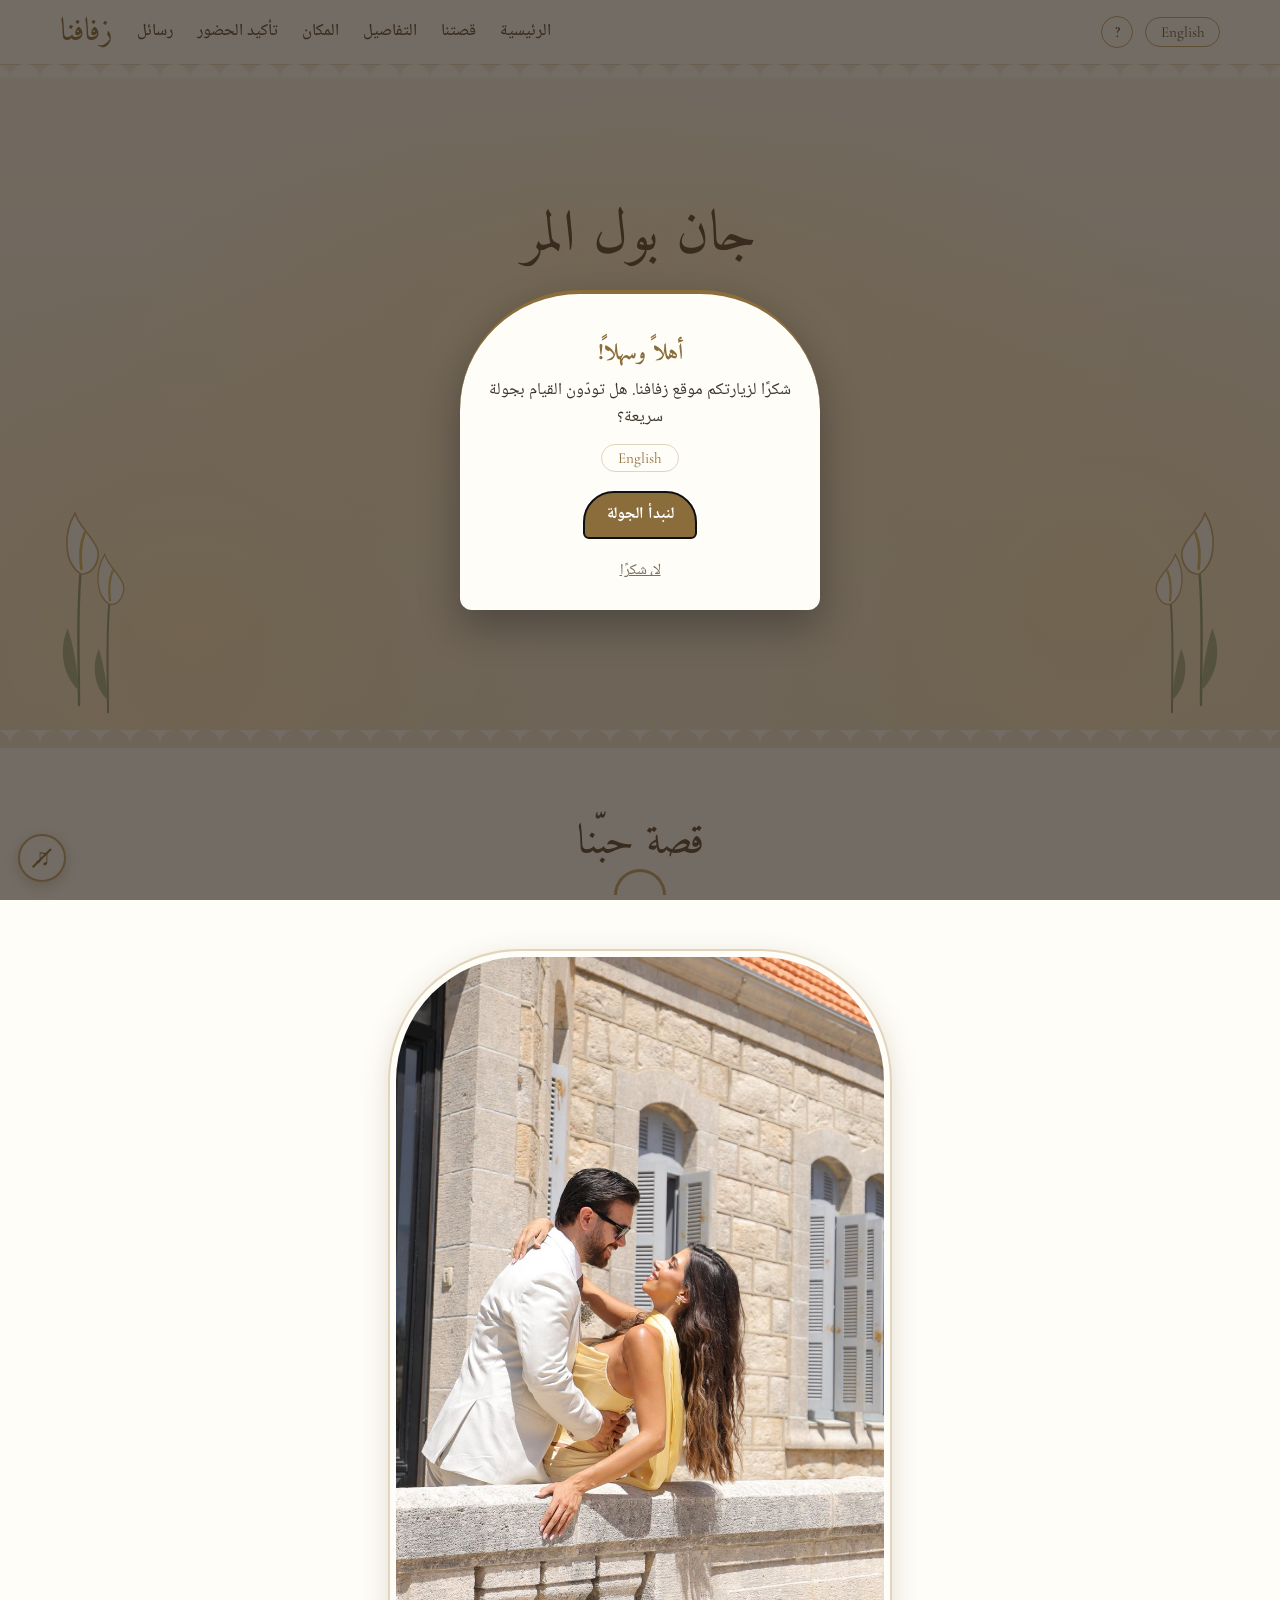
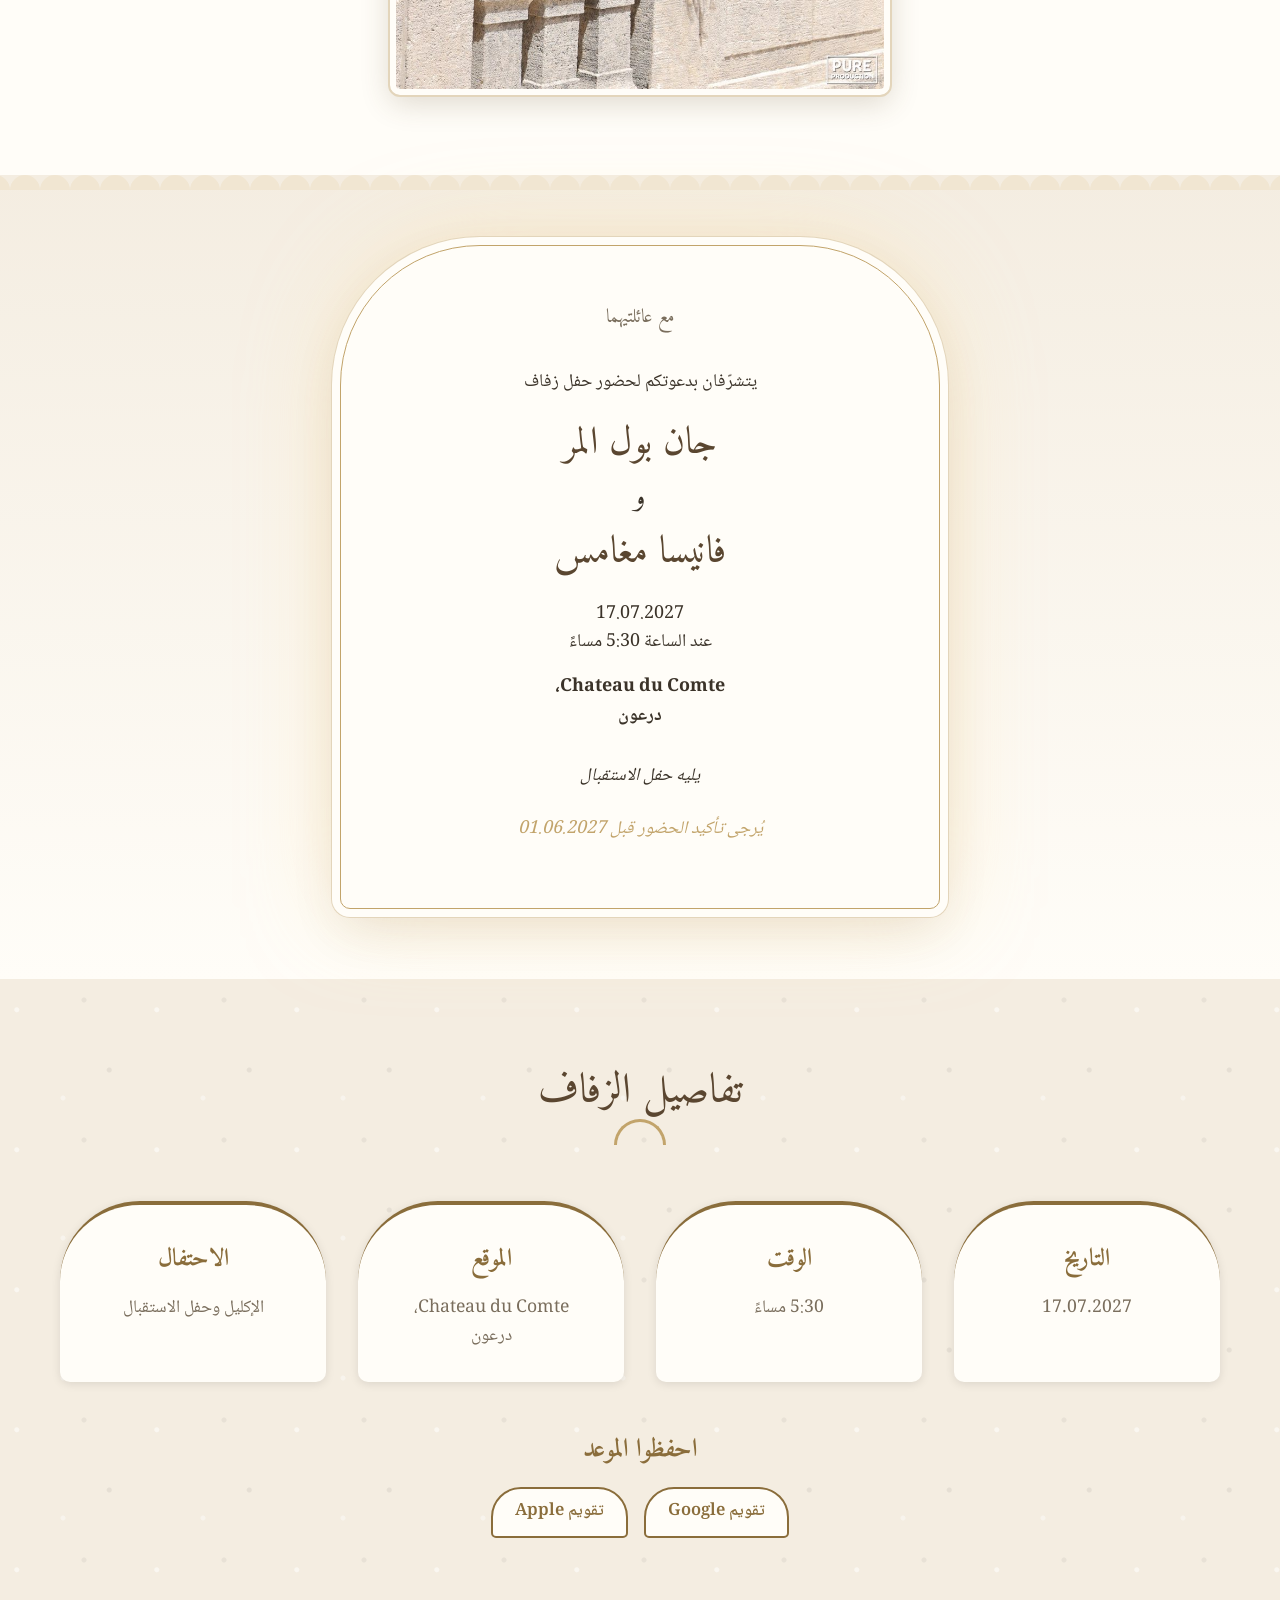
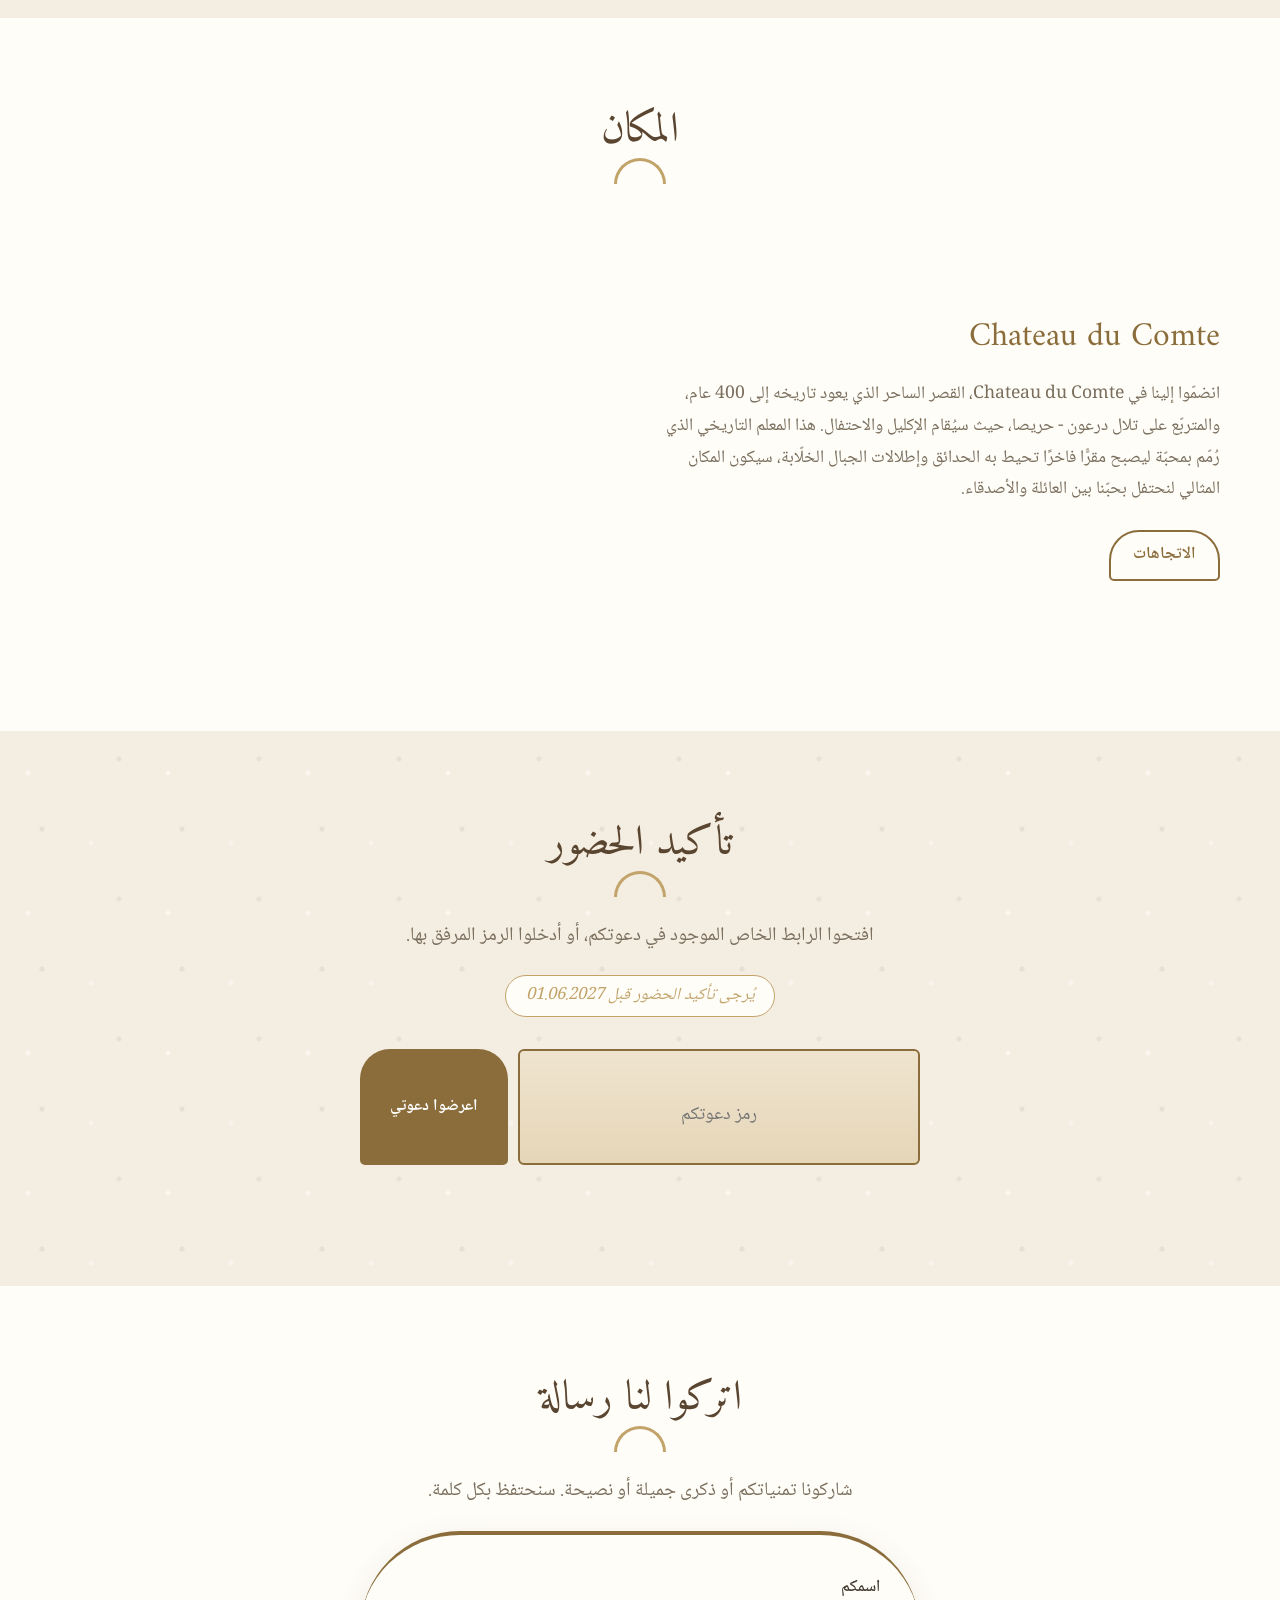
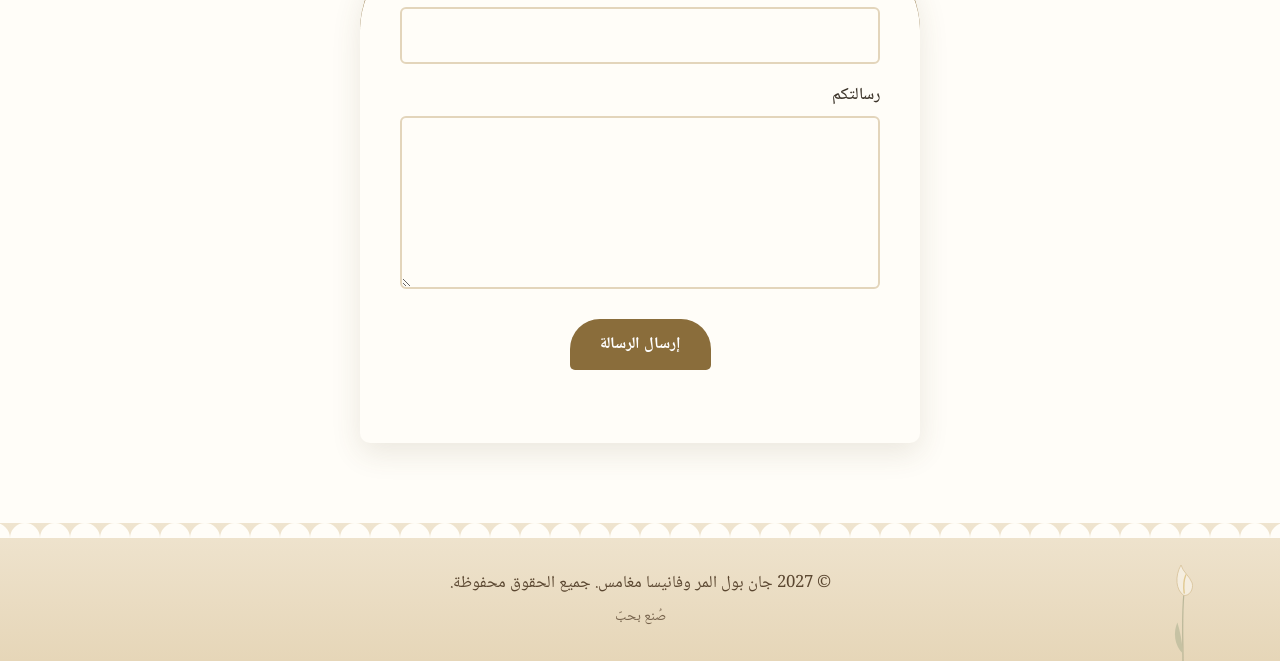
==== ar/index.html @ 6919ba1e "Add /en/ and /ar/ links that open the site in that language They keep the invitation code (?i=...) a" ====
<!DOCTYPE html>
<html lang="ar" dir="rtl">
<head>
    <meta charset="UTF-8">
    <meta name="viewport" content="width=device-width, initial-scale=1.0">
    <title>جان بول وفانيسا - 17.07.2027</title>
    <!-- Link preview (WhatsApp, etc.) for /ar/ links -->
    <meta name="description" content="سنتزوّج! افتحوا دعوتكم وأكّدوا حضوركم قبل 01.06.2027.">
    <meta property="og:type" content="website">
    <meta property="og:url" content="https://www.vanessaandjeanpaulelmurr.com/ar/">
    <meta property="og:title" content="جان بول وفانيسا - 17.07.2027">
    <meta property="og:description" content="سنتزوّج! افتحوا دعوتكم وأكّدوا حضوركم قبل 01.06.2027.">
    <meta property="og:image" content="https://www.vanessaandjeanpaulelmurr.com/images/og-preview.jpg">
    <meta property="og:image:width" content="1200">
    <meta property="og:image:height" content="630">
    <meta name="twitter:card" content="summary_large_image">
    <meta name="robots" content="noindex">
    <meta name="theme-color" content="#fbf8f2">
    <script>
        // Open the site in this language, keeping the invitation code (?i=...).
        var params = new URLSearchParams(location.search);
        params.set('lang', 'ar');
        location.replace('/?' + params.toString() + location.hash);
    </script>
    <style>
        body { margin: 0; min-height: 100vh; display: flex; align-items: center; justify-content: center;
               background: #fbf8f2; color: #5a4630; font: 1.2rem Georgia, serif; text-align: center; }
        a { color: #8a6d3b; }
    </style>
</head>
<body>
    <p>جارٍ فتح دعوتكم…<br><a href="/?lang=ar">متابعة</a></p>
</body>
</html>
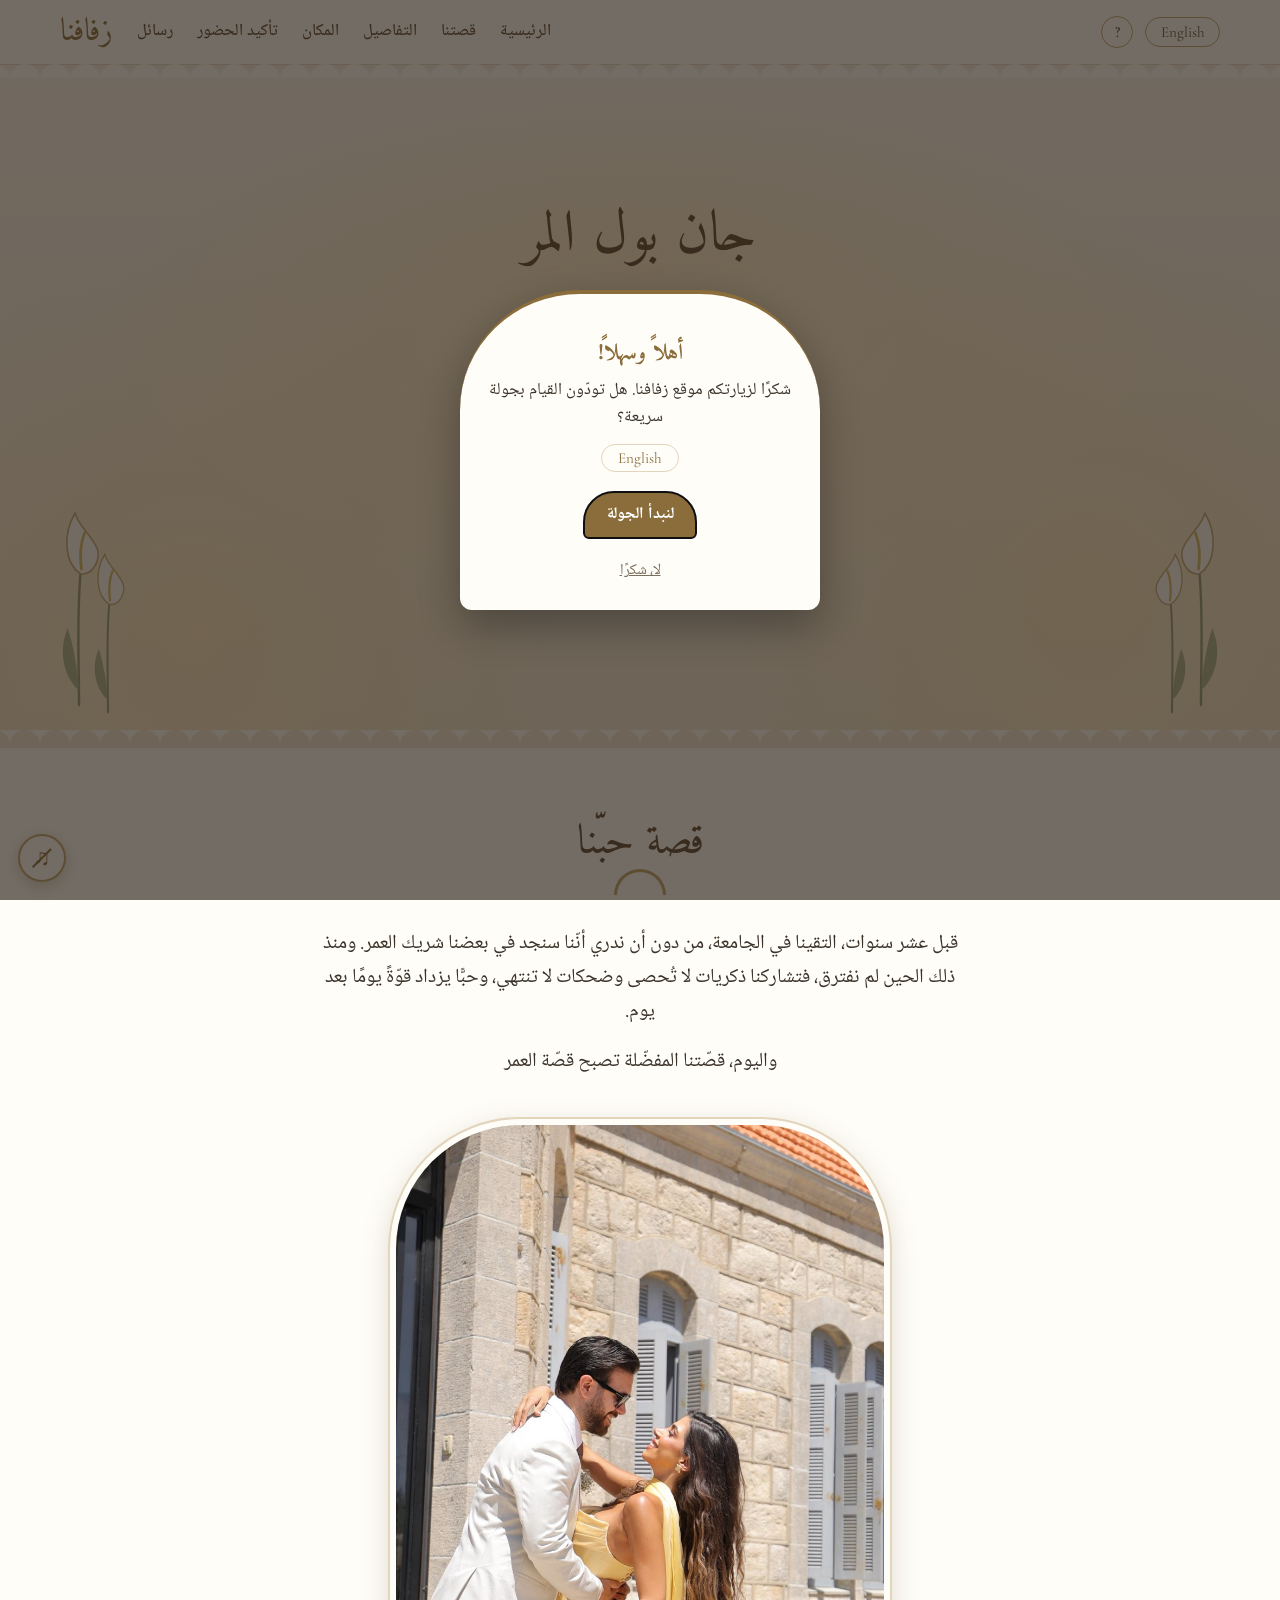
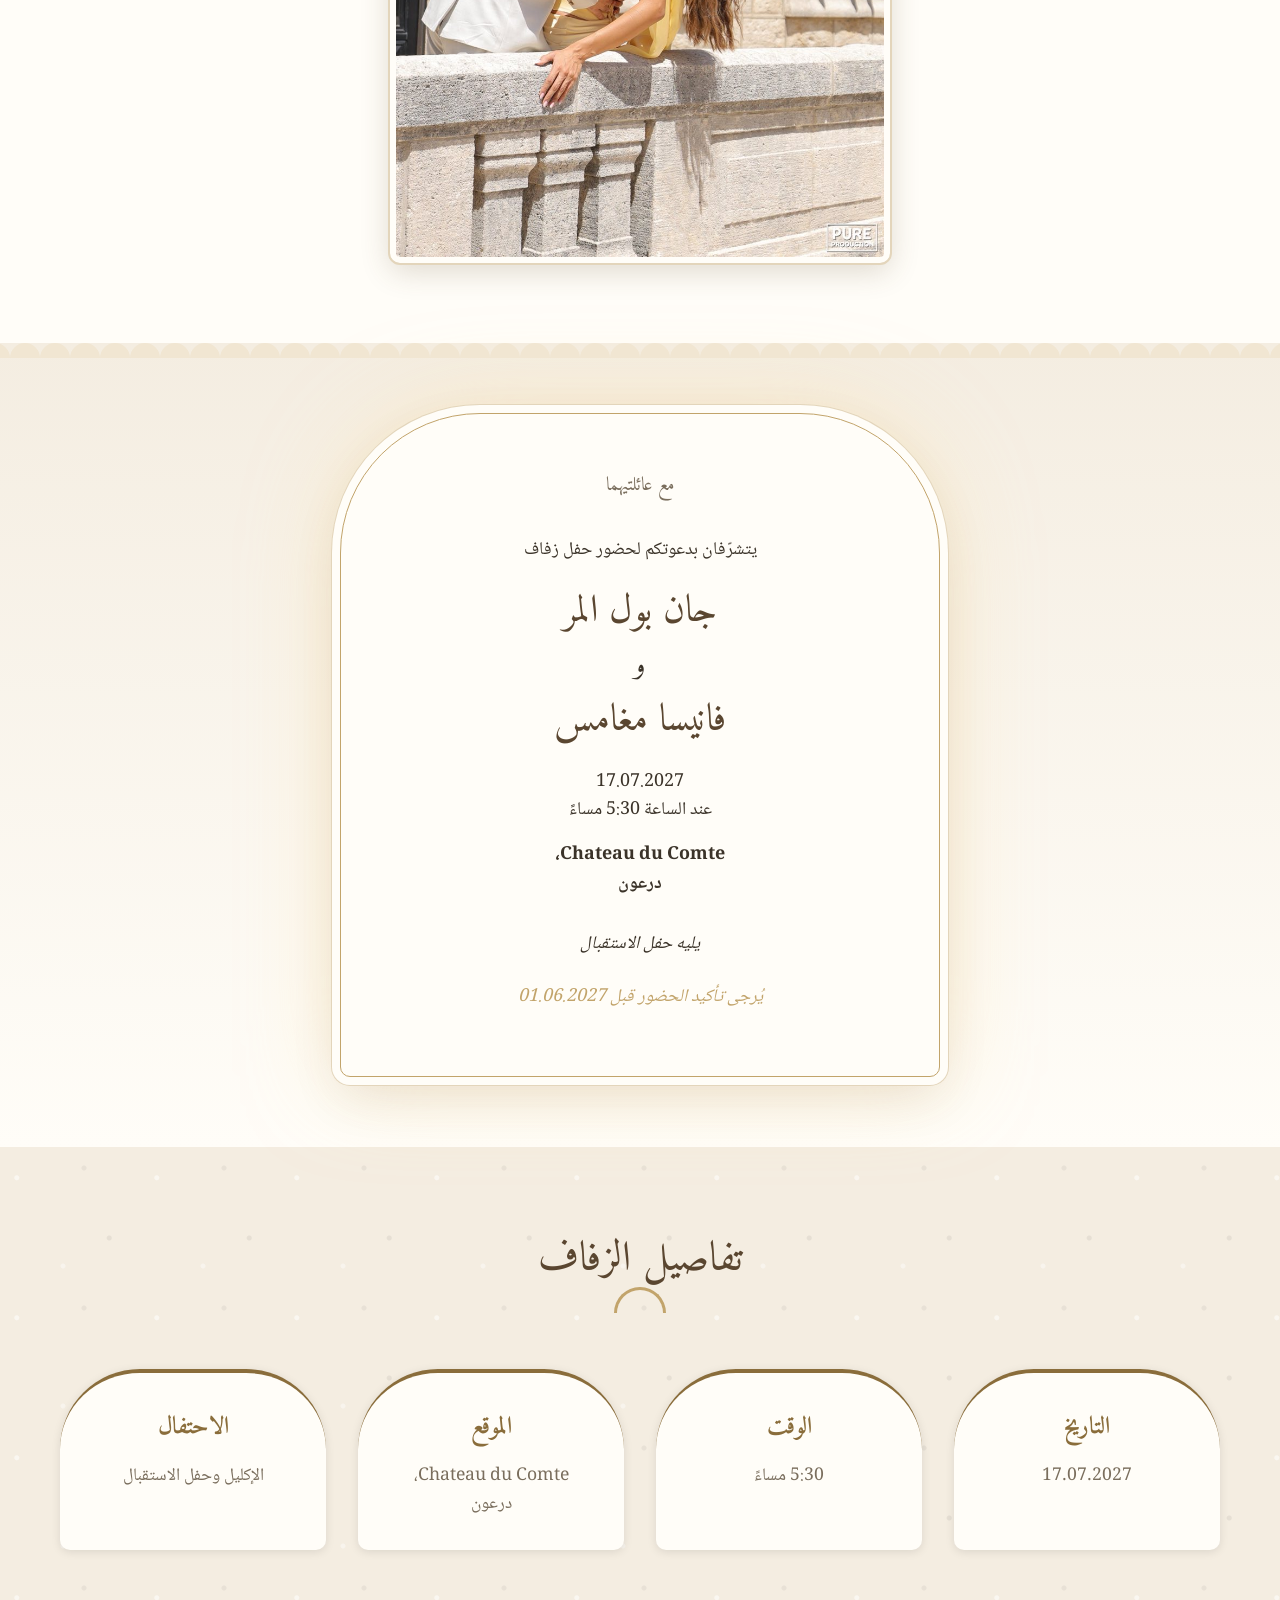
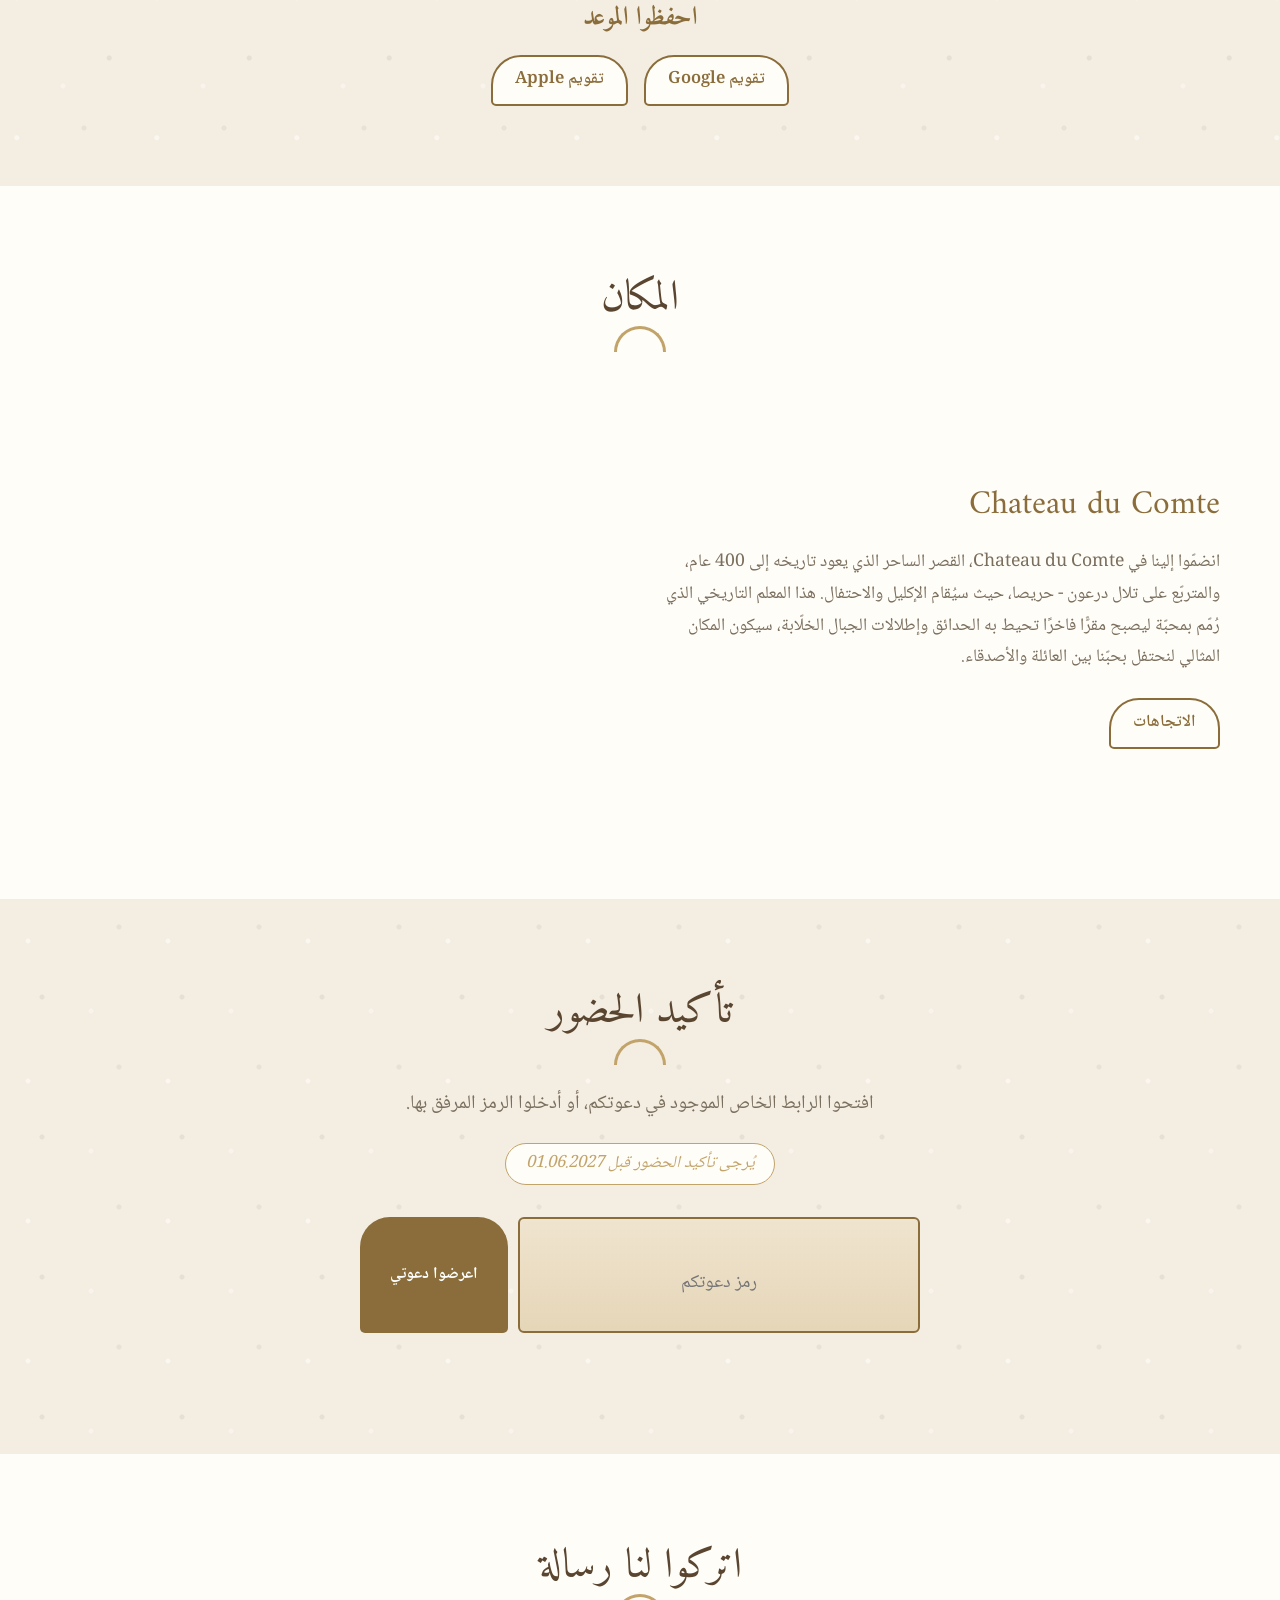
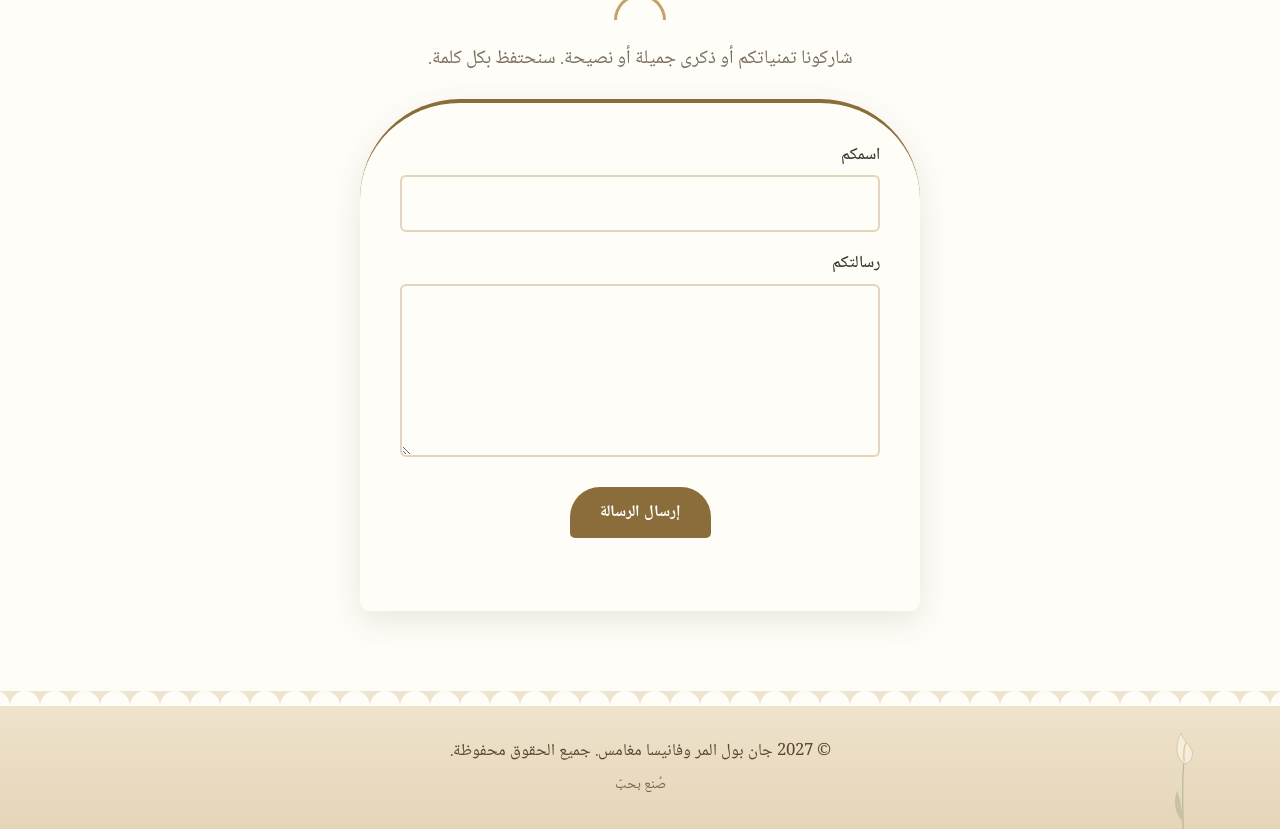
==== commit 761097f9: "Add home screen icons and web app manifest Phones ignore the SVG favicon when adding the site to the" ====
--- a/ar/index.html
+++ b/ar/index.html
@@ -16,6 +16,10 @@
     <meta name="twitter:card" content="summary_large_image">
     <meta name="robots" content="noindex">
     <meta name="theme-color" content="#fbf8f2">
+    <link rel="icon" type="image/png" sizes="32x32" href="/images/favicon-32.png">
+    <link rel="apple-touch-icon" sizes="180x180" href="/apple-touch-icon.png">
+    <link rel="manifest" href="/site.webmanifest">
+    <meta name="apple-mobile-web-app-title" content="J&amp;V Wedding">
     <script>
         // Open the site in this language, keeping the invitation code (?i=...).
         var params = new URLSearchParams(location.search);
